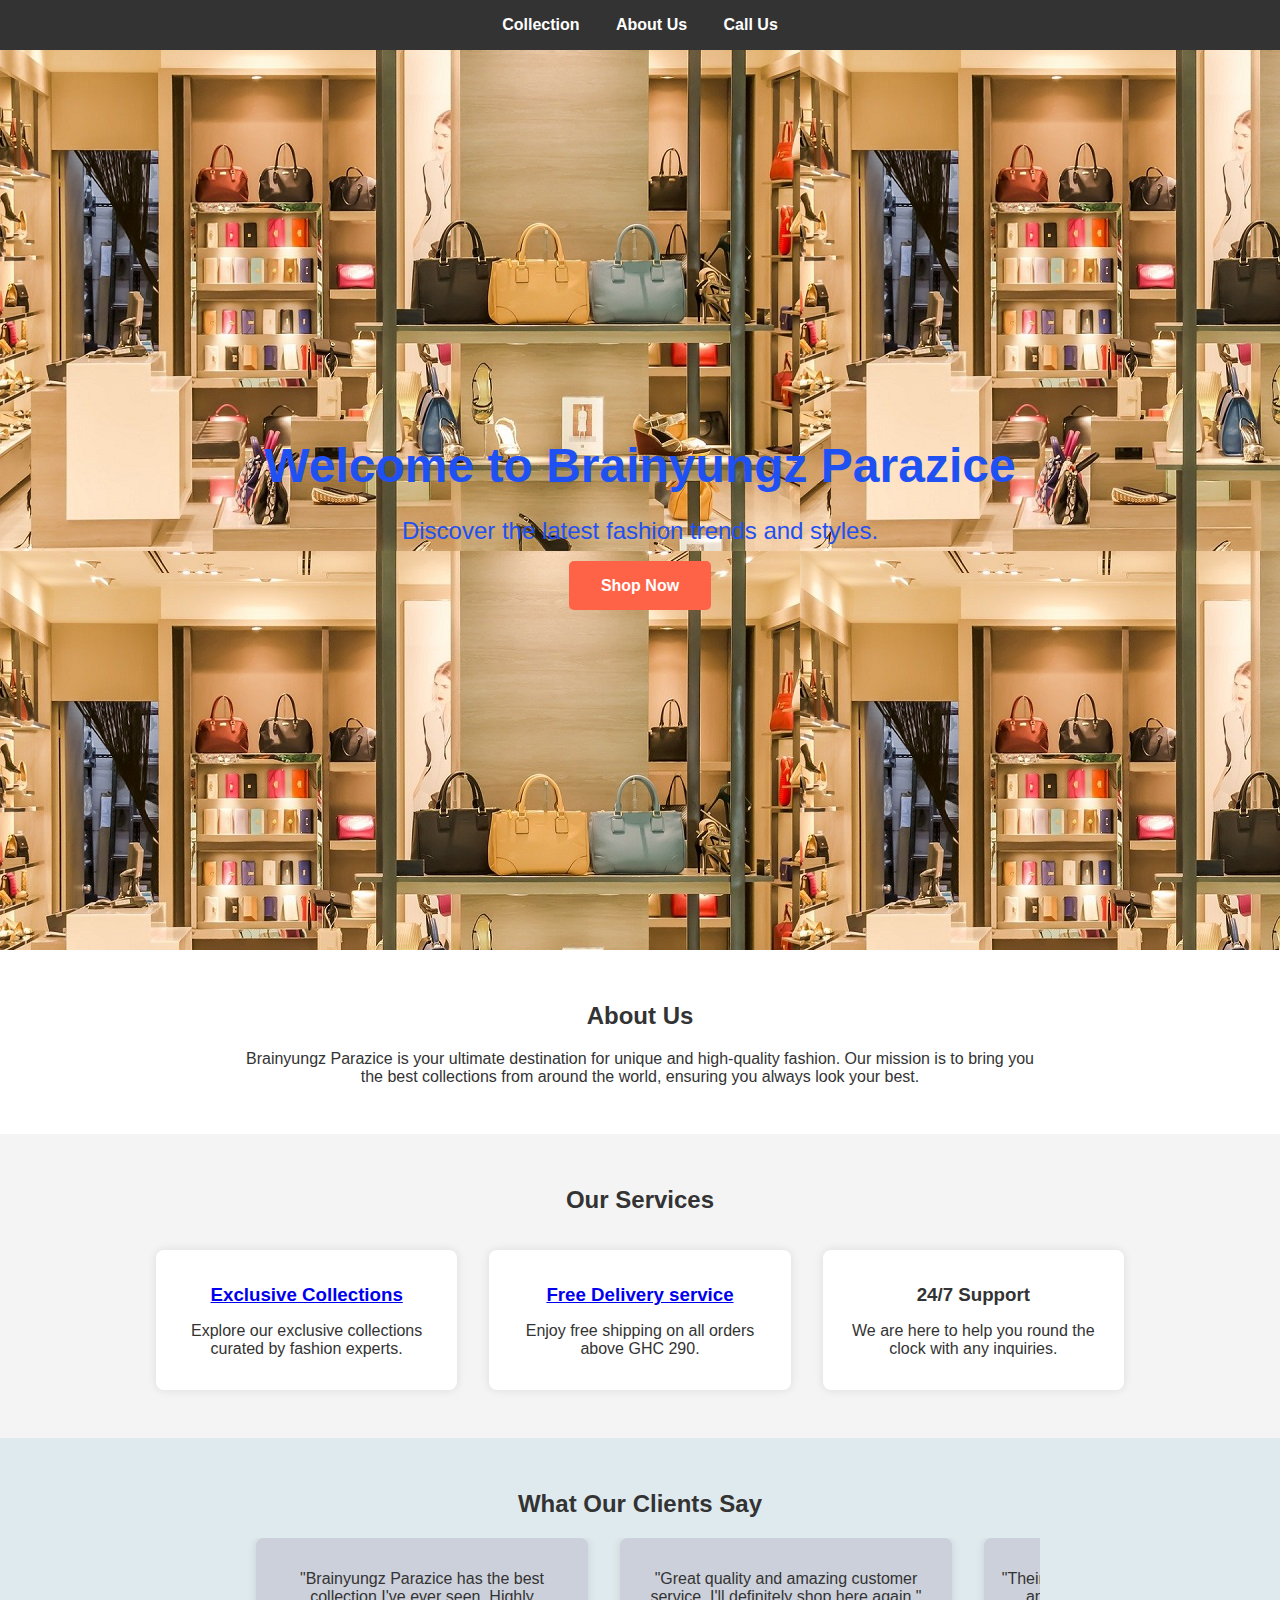
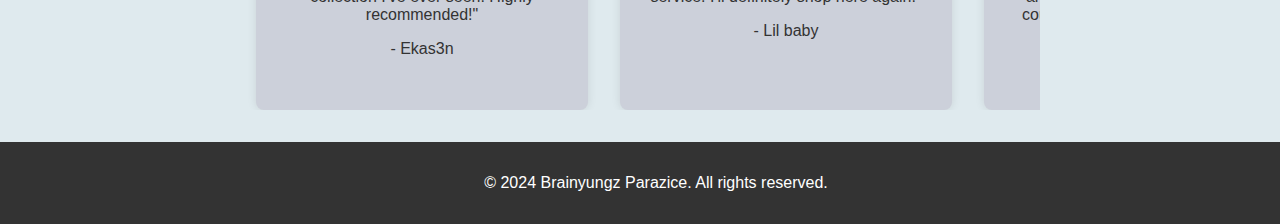
==== index.html @ b18dbe32 "This web explores the nature of our environment in the fashion world" ====
<!DOCTYPE html>
<html lang="en">
  <head>
    <meta charset="UTF-8" />
    <meta name="viewport" content="width=device-width, initial-scale=1.0" />
    <title>Brainyungz Parazice</title>
    <style>
      body {
        background-image: url("images/shpping-malls-ghana.jpg");
        font-family: Arial, sans-serif;
        margin: 0;
        padding: 0;
        background-color: #f4f4f4;
        color: #333;
      }

      /* Navigation */
      nav {
        background-color: #333;
        color: white;
        padding: 1rem;
        text-align: center;
      }

      nav ul {
        list-style-type: none;
        margin: 0;
        padding: 0;
      }

      nav ul li {
        display: inline;
        margin: 0 1rem;
      }

      nav ul li a {
        color: white;
        text-decoration: none;
        font-weight: bold;
      }

      nav ul li a:hover {
        text-decoration: underline;
      }

      /* Hero Section */
      .hero {
        background: url("hero-bg.jpg") no-repeat center center/cover;
        height: 100vh;
        display: flex;
        align-items: center;
        justify-content: center;
        color: rgb(31, 80, 242);
        text-align: center;
      }

      .hero-content h1 {
        font-size: 3rem;
        margin-bottom: 1rem;
      }

      .hero-content p {
        font-size: 1.5rem;
        margin-bottom: 2rem;
      }

      .hero-content .btn {
        padding: 1rem 2rem;
        background-color: #ff6347;
        color: white;
        text-decoration: none;
        font-weight: bold;
        border-radius: 5px;
      }

      .hero-content .btn:hover {
        background-color: #ff4500;
      }

      /* About Section */
      .about {
        text-align: center;
        padding: 2rem 1rem;
        background-color: white;
      }

      .about .container {
        max-width: 800px;
        margin: 0 auto;
      }

      /* Services Section */
      .services {
        background-color: #f4f4f4;
        padding: 2rem 1rem;
        text-align: center;
      }

      .services .container {
        max-width: 1000px;
        margin: 0 auto;
      }

      .service-cards {
        display: flex;
        justify-content: space-around;
        flex-wrap: wrap;
      }

      .service-card {
        background-color: white;
        padding: 1rem;
        margin: 1rem;
        border-radius: 8px;
        box-shadow: 0 0 10px rgba(0, 0, 0, 0.1);
        flex: 1;
        min-width: 200px;
      }
      .service-card:hover {
        background-color: goldenrod;
        opacity: 0.7;
      }

      .service-card h3 {
        margin-bottom: 1rem;
      }
      .service-card h3 a:hover {
        text-decoration: underline;
      }

      /* Testimonials Section */
      .testimonials {
        background-color: rgb(223, 234, 238);
        padding: 2rem 1rem;
        text-align: center;
      }

      .testimonials .container {
        max-width: 800px;
        margin: 0 auto;
      }

      .testimonial-carousel {
        display: flex;
        overflow-x: auto;
        scroll-snap-type: x mandatory;
      }

      .testimonial-item {
        min-width: 300px;
        margin: 0 1rem;
        scroll-snap-align: center;
        background-color: #ccd0da;
        padding: 1rem;
        border-radius: 8px;
        box-shadow: 0 0 10px rgba(0, 0, 0, 0.1);
        cursor: pointer;
      }

      .testimonial-item:hover {
        background-color: aqua;
        opacity: 0.7;
      }
      /* Contact Section */
      .contact {
        background-color: aqua;
        padding: 2rem 1rem;
        text-align: center;
      }

      .contact .container {
        max-width: 600px;
        margin: 0 auto;
      }

      .contact form {
        display: flex;
        flex-direction: column;
      }

      .contact label {
        margin: 0.5rem 0 0.2rem;
        font-weight: bold;
      }

      .contact input,
      .contact textarea {
        padding: 0.5rem;
        margin-bottom: 1rem;
        border: 1px solid #ccc;
        border-radius: 4px;
      }

      .contact textarea {
        height: 100px;
      }

      .contact .btn {
        padding: 1rem;
        background-color: #333;
        color: white;
        border: none;
        border-radius: 4px;
        cursor: pointer;
      }

      .contact .btn:hover {
        background-color: #555;
      }

      /* Footer */
      footer {
        background-color: #333;
        color: white;
        text-align: center;
        padding: 1rem;
        position: relative;
        bottom: 0;
        width: 100%;
      }
    </style>
  </head>
  <body>
    <!-- Navigation -->
    <nav>
      <ul>
        <li><a href="others/jhayservice.html">Collection</a></li>
        <li><a href="others/AboutJhay.html">About Us</a></li>
        <li><a href="tel:+23322479222975" call>Call Us</a></li>
      </ul>
    </nav>

    <!-- Hero Section -->
    <header class="hero">
      <div class="hero-content">
        <h1>Welcome to Brainyungz Parazice</h1>
        <p>Discover the latest fashion trends and styles.</p>
        <a href="others/Collection.html" class="btn">Shop Now</a>
      </div>
    </header>

    <!-- About Section -->
    <section class="about">
      <div class="container">
        <h2>About Us</h2>
        <p>
          Brainyungz Parazice is your ultimate destination for unique and
          high-quality fashion. Our mission is to bring you the best collections
          from around the world, ensuring you always look your best.
        </p>
      </div>
    </section>

    <!-- Services Section -->
    <section class="services">
      <div class="container">
        <h2>Our Services</h2>
        <div class="service-cards">
          <div class="service-card">
            <h3><a href="others/Collection.html"> Exclusive Collections</a></h3>
            <p>Explore our exclusive collections curated by fashion experts.</p>
          </div>
          <div class="service-card">
            <h3><a href="https://www.glovo.com">Free Delivery service</a></h3>
            <p>Enjoy free shipping on all orders above GHC 290.</p>
          </div>
          <div class="service-card">
            <h3>24/7 Support</h3>
            <p>We are here to help you round the clock with any inquiries.</p>
          </div>
        </div>
      </div>
    </section>

    <!-- Testimonials Section -->
    <section class="testimonials">
      <div class="container">
        <h2>What Our Clients Say</h2>
        <div class="testimonial-carousel">
          <div class="testimonial-item">
            <p>
              "Brainyungz Parazice has the best collection I've ever seen.
              Highly recommended!"
            </p>
            <span>- Ekas3n</span>
          </div>
          <div class="testimonial-item">
            <p>
              "Great quality and amazing customer service. I'll definitely shop
              here again."
            </p>
            <span>- Lil baby</span>
          </div>
          <div class="testimonial-item">
            <p>
              "Their team was professional,responsible, and truly cared about
              our vision.we couldn't be happier with the results."
            </p>
            <span>- Drivebaby</span>
          </div>
          <div class="testimonial-item">
            <p>
              "Highly recommend Brainyungz Parazice Homes exceeded our
              expectations in every way. Our new home is stunning, and the
              precess was smooth and enjoyable."
            </p>
            <span>- Nimo</span>
          </div>
          <div class="testimonial-item">
            <p>
              "Unique and stylish collections that I can't find anywhere else."
            </p>
            <span>- Alayeh Kally</span>
          </div>
        </div>
      </div>
    </section>

    <!-- Footer -->
    <footer>
      <p>&copy; 2024 Brainyungz Parazice. All rights reserved.</p>
    </footer>

    <script src="scripts.js">
      // Add any JavaScript if needed for additional functionality
    </script>
  </body>
</html>
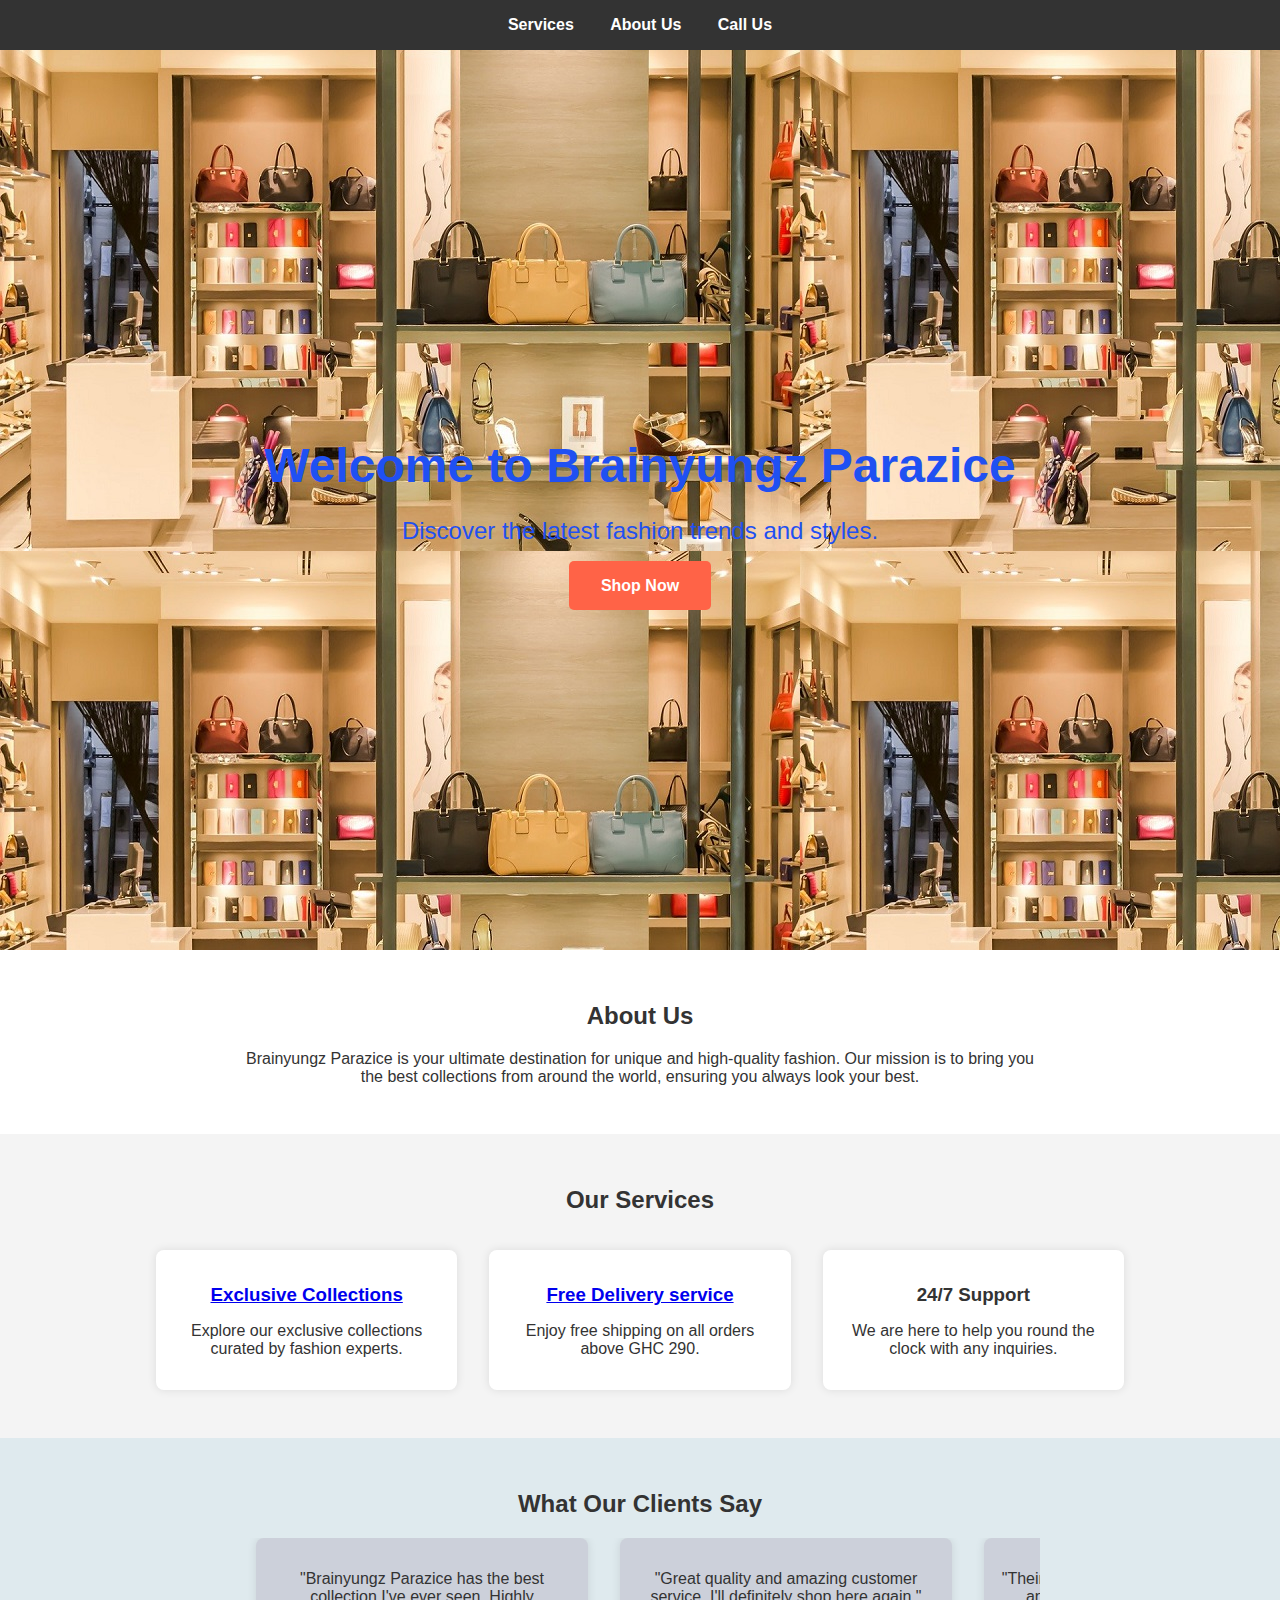
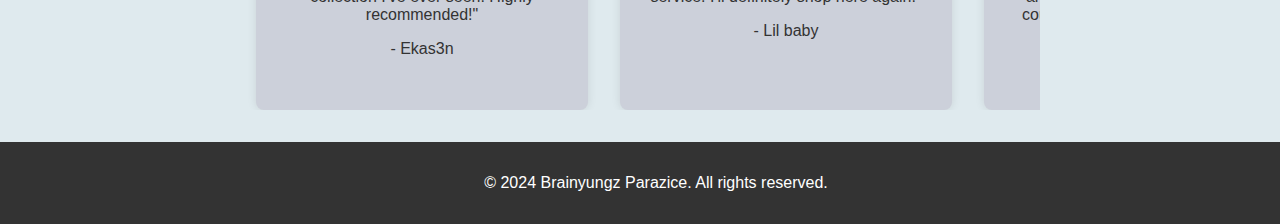
==== commit 6fc57c6d: "Update index.html" ====
--- a/index.html
+++ b/index.html
@@ -224,7 +224,7 @@
     <!-- Navigation -->
     <nav>
       <ul>
-        <li><a href="others/jhayservice.html">Collection</a></li>
+        <li><a href="others/jhayservice.html">Services</a></li>
         <li><a href="others/AboutJhay.html">About Us</a></li>
         <li><a href="tel:+23322479222975" call>Call Us</a></li>
       </ul>
